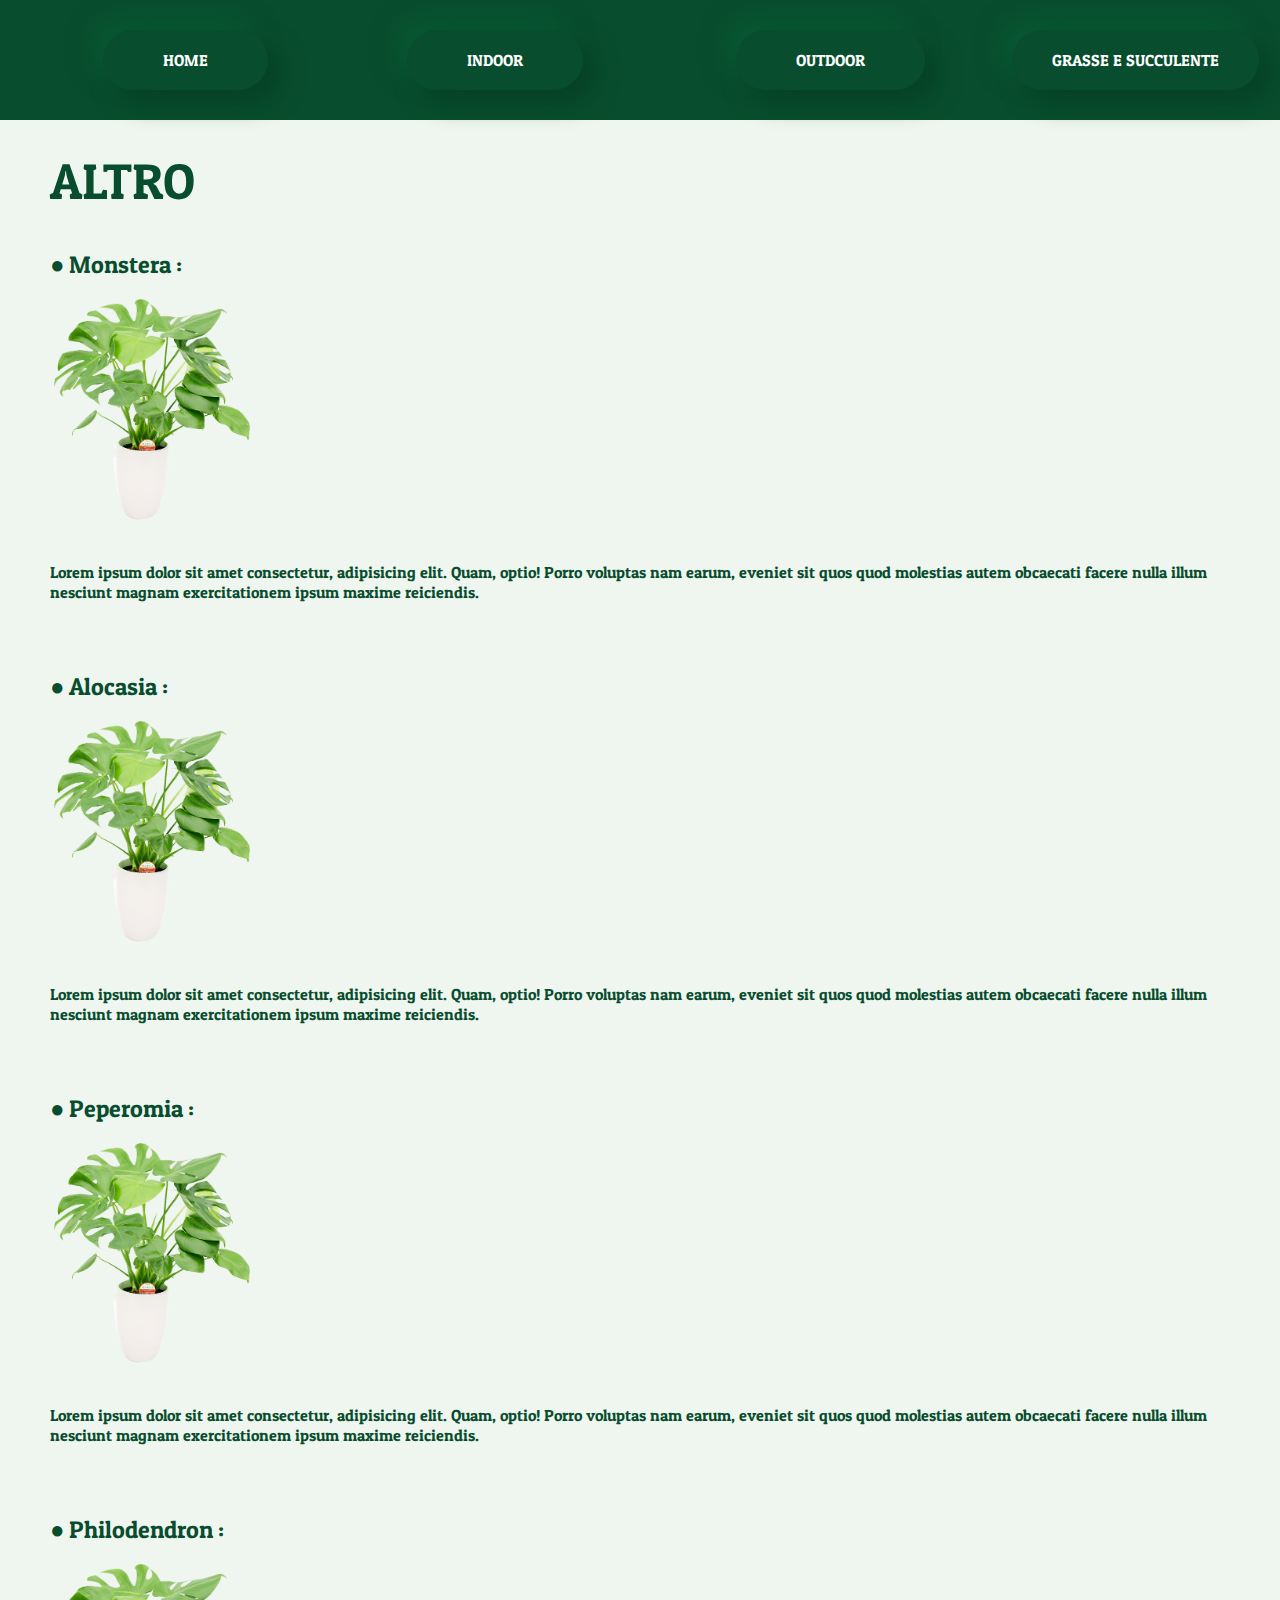
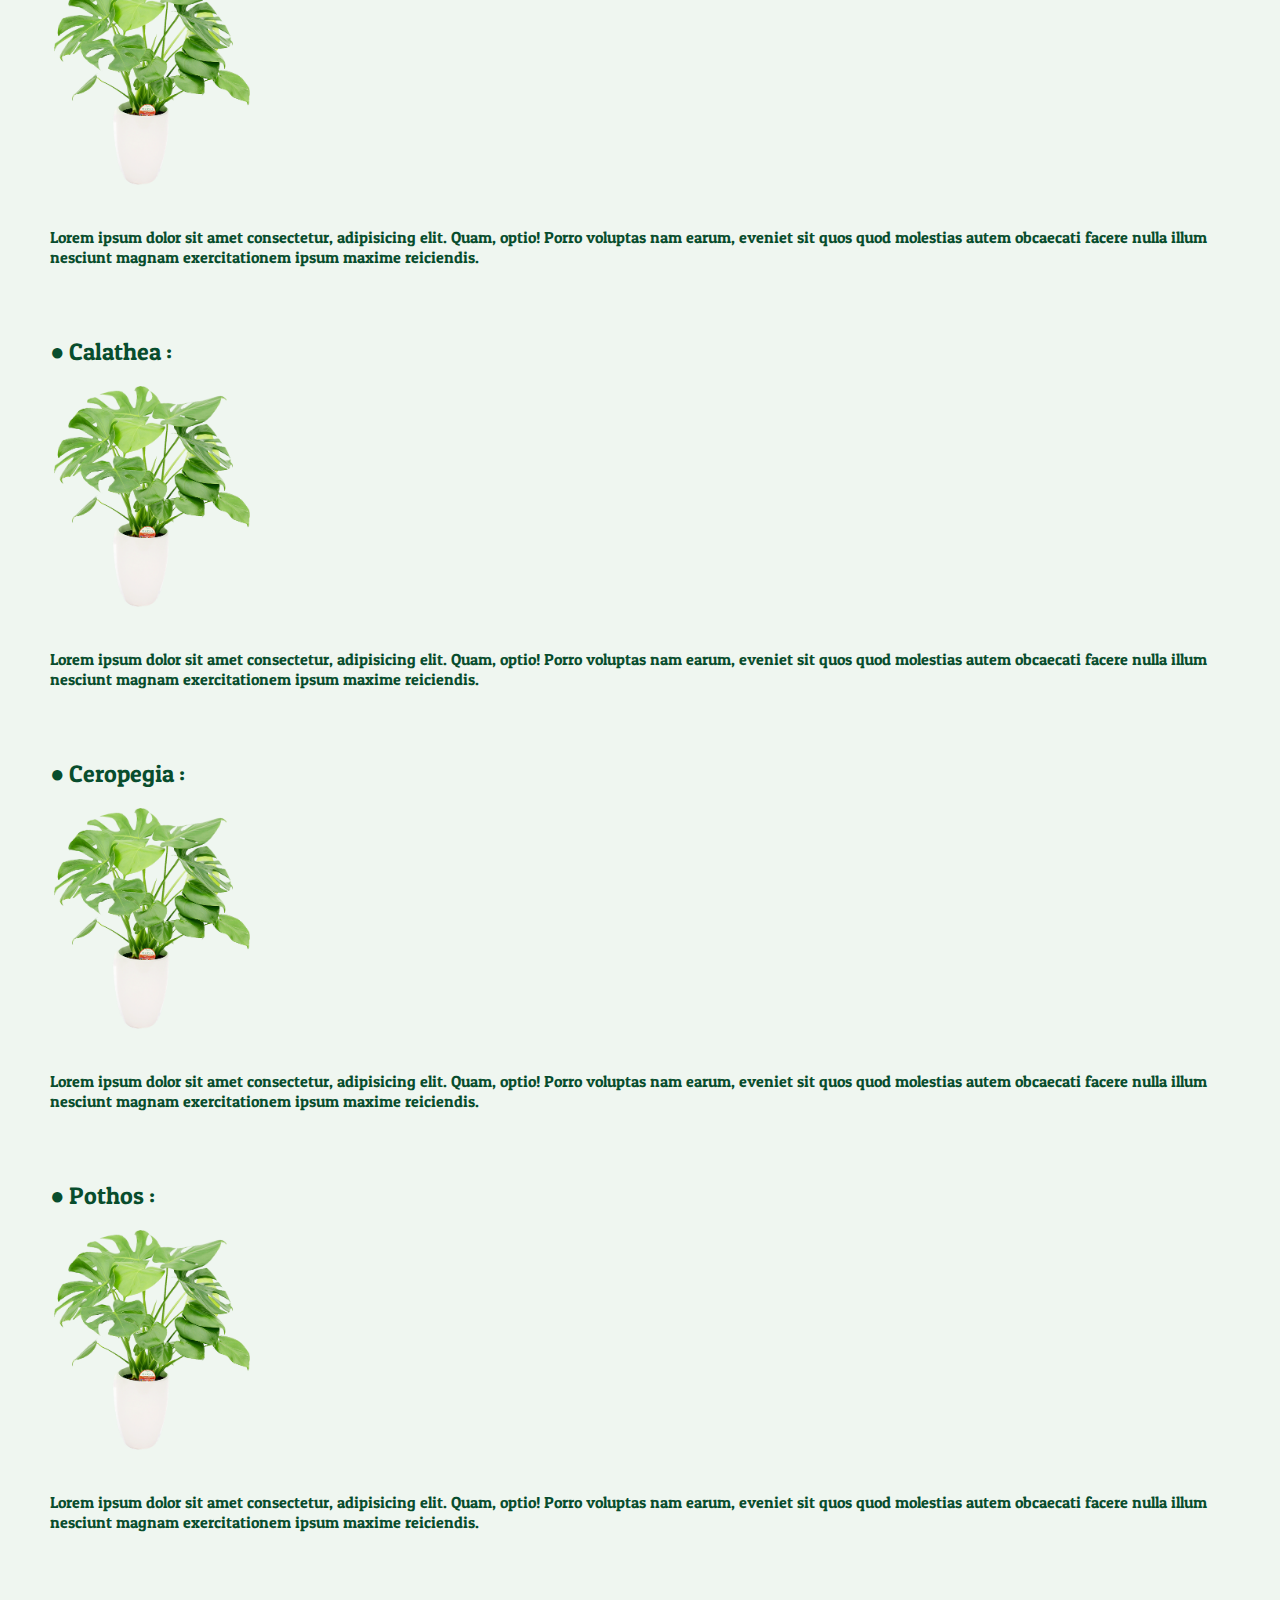
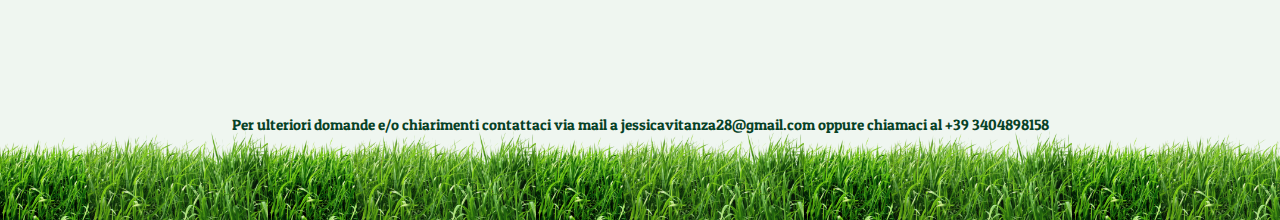
==== altro.html @ 45621859 "css - other pages" ====
<!DOCTYPE html>
<html lang="en">
<head>
    <meta charset="UTF-8">
    <meta http-equiv="X-UA-Compatible" content="IE=edge">
    <meta name="viewport" content="width=device-width, initial-scale=1.0">
    <title>Black Thumb - Altro</title>
    <link rel="stylesheet" href="./style-indoor.css">
    <style>
    @import url('https://fonts.googleapis.com/css2?family=Patua+One&display=swap');
    </style>
</head>

<body>
    
    <div class="container">

        <div class="header">
        <a class="indoor" href="./index.html">HOME</a>
        <a class="outdoor" href="./indoor.html">INDOOR</a>
        <a class="orto" href="./outdoor.html">OUTDOOR</a>
        <a class="altro" href="./terrarium.html">GRASSE E SUCCULENTE</a>
        </div>

<p class="title">ALTRO</p>     


<ul class="plants-container">
   <ul class="name">● Monstera : <br> <img class="img" src="./assets/monstera.png" alt=""> <p class="description">Lorem ipsum dolor sit amet consectetur, adipisicing elit. Quam, optio! Porro voluptas nam earum, eveniet sit quos quod molestias autem obcaecati facere nulla illum nesciunt magnam exercitationem ipsum maxime reiciendis. </p></ul>
   <ul class="name">● Alocasia : <br> <img class="img" src="./assets/monstera.png" alt=""><p class="description">Lorem ipsum dolor sit amet consectetur, adipisicing elit. Quam, optio! Porro voluptas nam earum, eveniet sit quos quod molestias autem obcaecati facere nulla illum nesciunt magnam exercitationem ipsum maxime reiciendis. </p></ul>
   <ul class="name">● Peperomia : <br> <img class="img" src="./assets/monstera.png" alt=""><p class="description">Lorem ipsum dolor sit amet consectetur, adipisicing elit. Quam, optio! Porro voluptas nam earum, eveniet sit quos quod molestias autem obcaecati facere nulla illum nesciunt magnam exercitationem ipsum maxime reiciendis. </p></ul>
   <ul class="name">● Philodendron : <br> <img class="img" src="./assets/monstera.png" alt=""><p class="description">Lorem ipsum dolor sit amet consectetur, adipisicing elit. Quam, optio! Porro voluptas nam earum, eveniet sit quos quod molestias autem obcaecati facere nulla illum nesciunt magnam exercitationem ipsum maxime reiciendis. </p></ul>
   <ul class="name">● Calathea : <br> <img class="img" src="./assets/monstera.png" alt=""><p class="description">Lorem ipsum dolor sit amet consectetur, adipisicing elit. Quam, optio! Porro voluptas nam earum, eveniet sit quos quod molestias autem obcaecati facere nulla illum nesciunt magnam exercitationem ipsum maxime reiciendis. </p></ul>
   <ul class="name">● Ceropegia : <br> <img class="img" src="./assets/monstera.png" alt=""><p class="description">Lorem ipsum dolor sit amet consectetur, adipisicing elit. Quam, optio! Porro voluptas nam earum, eveniet sit quos quod molestias autem obcaecati facere nulla illum nesciunt magnam exercitationem ipsum maxime reiciendis. </p></ul>
   <ul class="name">● Pothos : <br> <img class="img" src="./assets/monstera.png" alt=""><p class="description">Lorem ipsum dolor sit amet consectetur, adipisicing elit. Quam, optio! Porro voluptas nam earum, eveniet sit quos quod molestias autem obcaecati facere nulla illum nesciunt magnam exercitationem ipsum maxime reiciendis. </p></ul>
</ul>

<div class="footer"><p class="text-footer">Per ulteriori domande e/o chiarimenti contattaci via mail a jessicavitanza28@gmail.com oppure chiamaci al +39 3404898158</p></div>

</div>

</body>

</html>
---- style-indoor.css ----
html,
body {
    margin: 0px;
    padding: 0px;
    width: 100%;
    height: 100%;
    background-color: rgb(239, 246, 240);
    font-family: 'Patua One', cursive;
}

.container {
    display: grid;
    grid-template-columns: 1fr;
    grid-template-rows: 1fr 800px 1000px 200px;
    grid-template-areas:
        "header"
        "title"
        "text"
        "footer";
}


.header {
    grid-area: header;
    grid-row-start: 1;
    grid-row-end: 2;
    background-color: #084d2d;
    width: 100%;
    height: 80px;
    position: fixed;
    text-align: center;
    padding-top: 20px;
    padding-bottom: 20px;
    display: grid;
    grid-template-columns: 1fr 1fr 1fr 1fr;
    grid-template-rows: 1fr;
    align-items: center;
    justify-items: center;
    z-index: 10;
    justify-content: space-around;
}


.indoor:hover{
    background-color: #084d2d;
    box-shadow: 0 4px #daddd9;
    transform: translateY(6px);
}

.indoor:active{
    background-color: #daddd9;
    color: #074126;
}

.indoor {
    color: white;
    text-decoration: none;
    padding: 20px 60px;
    margin-left: 50px;
    -webkit-border-radius: 50px;
    border-radius: 50px;
    background: #084d2d;
    -webkit-box-shadow: 12px 12px 24px #074126, -12px -12px 24px #095934;
    box-shadow: 12px 12px 24px #074126, -12px -12px 24px #095934;
}


.outdoor:hover{
    background-color: #084d2d;
    box-shadow: 0 4px #daddd9;
    transform: translateY(6px);
}
.outdoor:active{
    background-color: #daddd9;
    color: #074126;
}

.outdoor {
    color: white;
    padding: 20px 60px;
    text-decoration: none;
    margin-left: 50px;
    margin-right: 20px;
    -webkit-border-radius: 50px;
    border-radius: 50px;
    background: #084d2d;
    -webkit-box-shadow: 12px 12px 24px #074126, -12px -12px 24px #095934;
    box-shadow: 12px 12px 24px #074126, -12px -12px 24px #095934;
}


.orto:hover{
    background-color: #084d2d;
    box-shadow: 0 4px #daddd9;
    transform: translateY(6px);
}
.orto:active{
    background-color: #daddd9;
    color: #074126;
}

.orto {
    color: white;
    padding: 20px 60px;
    text-decoration: none;
    margin-left: 60px;
    -webkit-border-radius: 50px;
    border-radius: 50px;
    background: #084d2d;
    -webkit-box-shadow: 12px 12px 24px #074126, -12px -12px 24px #095934;
    box-shadow: 12px 12px 24px #074126, -12px -12px 24px #095934;
}

.altro:hover{
    background-color: #084d2d;
    box-shadow: 0 4px #daddd9;
    transform: translateY(6px);
}
.altro:active{
    background-color:#daddd9;
    color: #074126;
}

.altro {
    color: white;
    padding: 20px 40px;
    text-decoration: none;
    margin-left: 30px;
    -webkit-border-radius: 50px;
    border-radius: 50px;
    background: #084d2d;
    -webkit-box-shadow: 12px 12px 24px #074126, -12px -12px 24px #095934;
    box-shadow: 12px 12px 24px #074126, -12px -12px 24px #095934;
}

.title{
    grid-area: title;
    grid-row-start: 2;
    grid-row-end: 3;
    margin-left: 50px;
    font-size: 50px;
    color: #084d2d;
    margin-top: 150px;
}


  .plants-container{
    margin-top: -550px;
    margin-left: -30px;
    margin-right: 30px;
    margin-bottom: 100px;
      grid-area: text;
      grid-row-start: 3 ;
      grid-row-end: 4 ;
  }

  .img{
      width: 200px;
      text-align: left;
      margin-bottom: 20px;
      margin-top: 20px;
  }

  .name{
    font-size: x-large;
    color: #084d2d; 
    margin-bottom: 70px;
  }

  .description{
      font-size: medium;
  }

  .footer {
      grid-area: footer;
    height: 120px;
    margin-top: 1500px;
    background-image: url("./assets/prato.png");
    background-size: contain;
}

.text-footer {
    font-size: 15px;
    color: #074126;
    padding-bottom: 50px;
    text-align: center;
}
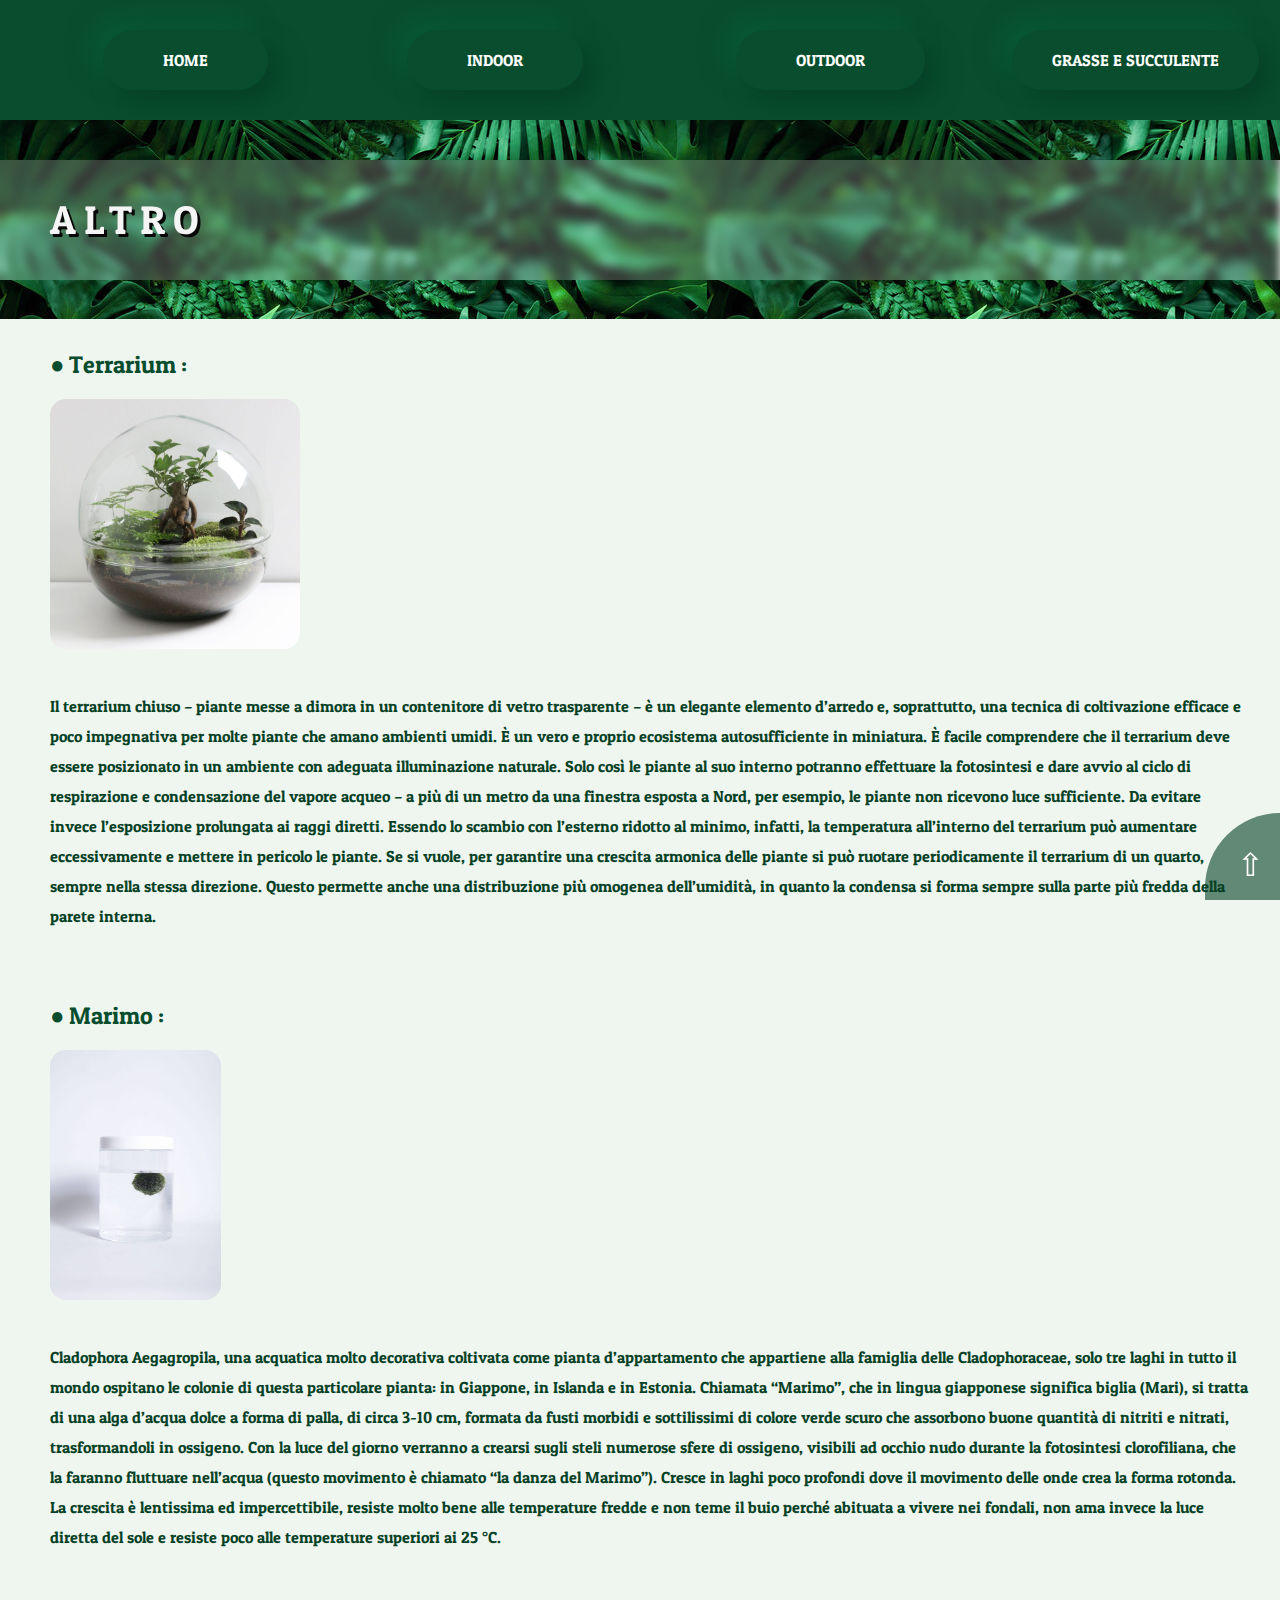
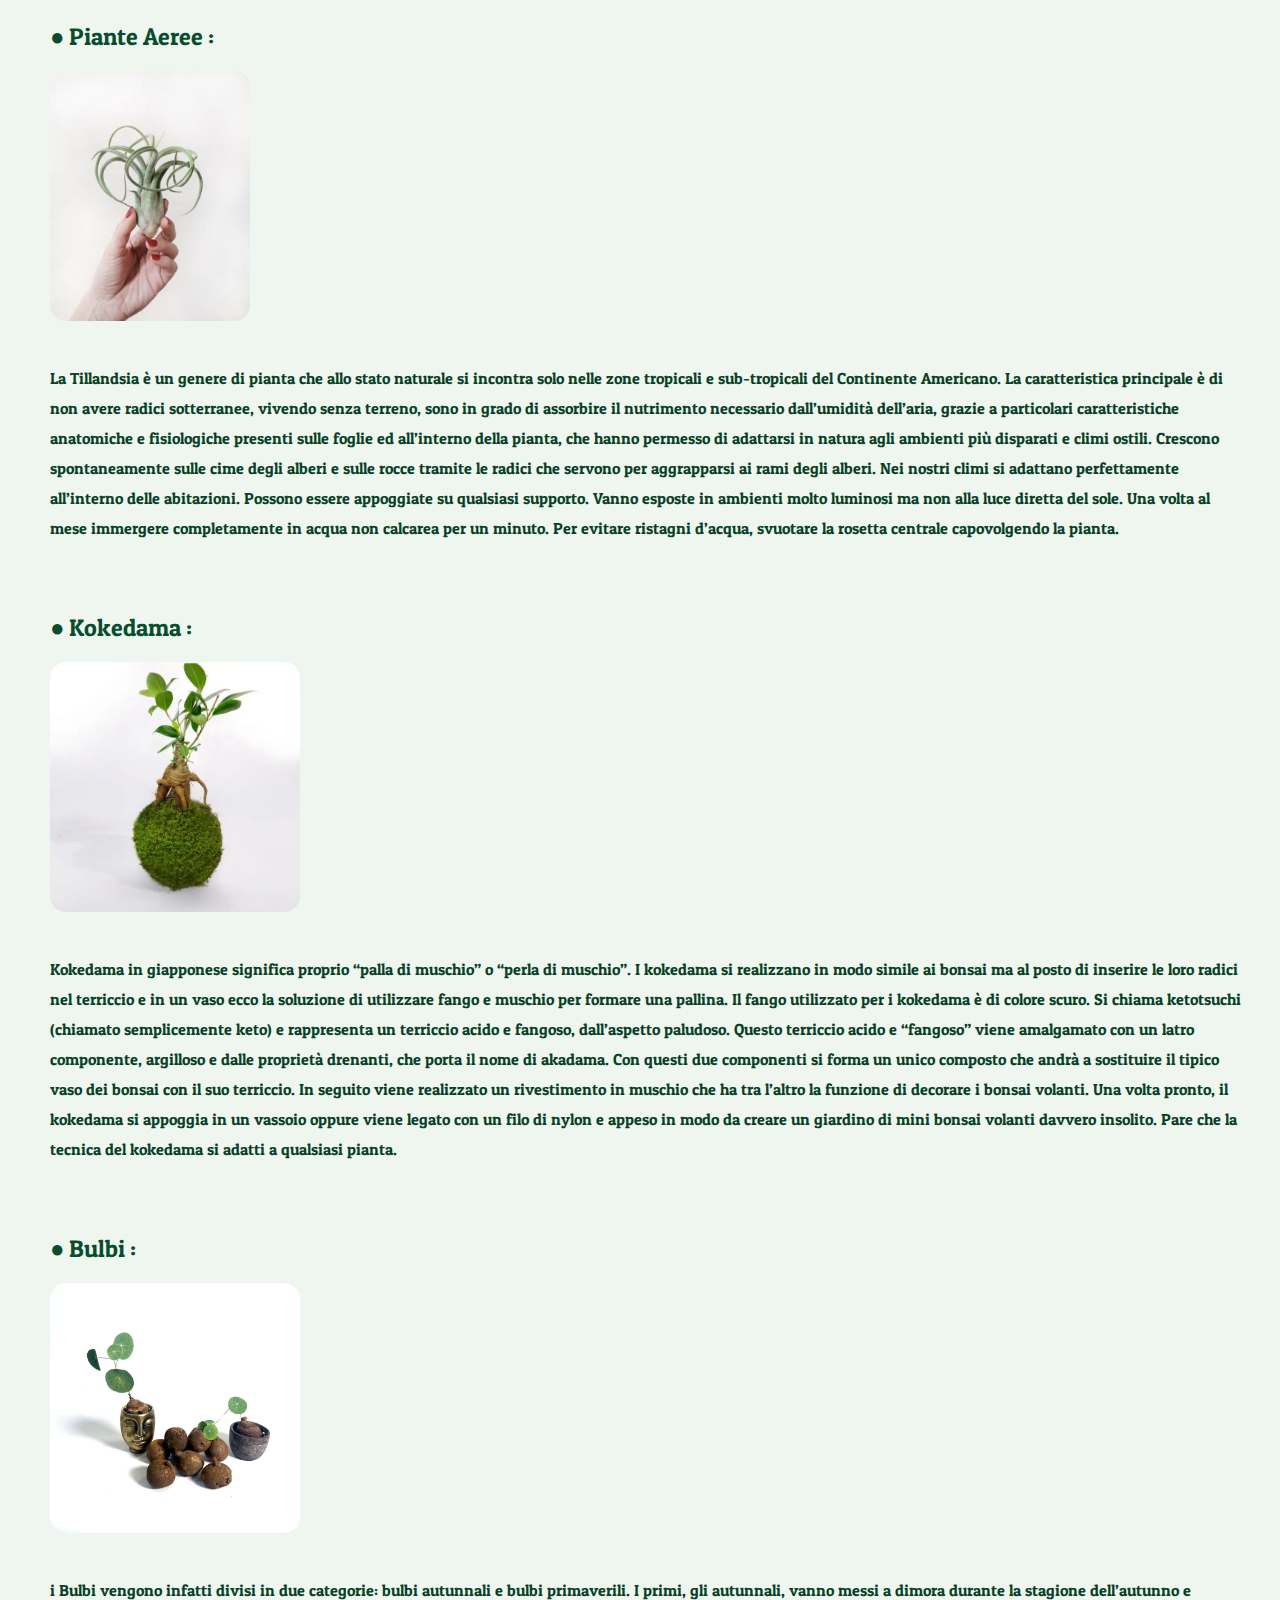
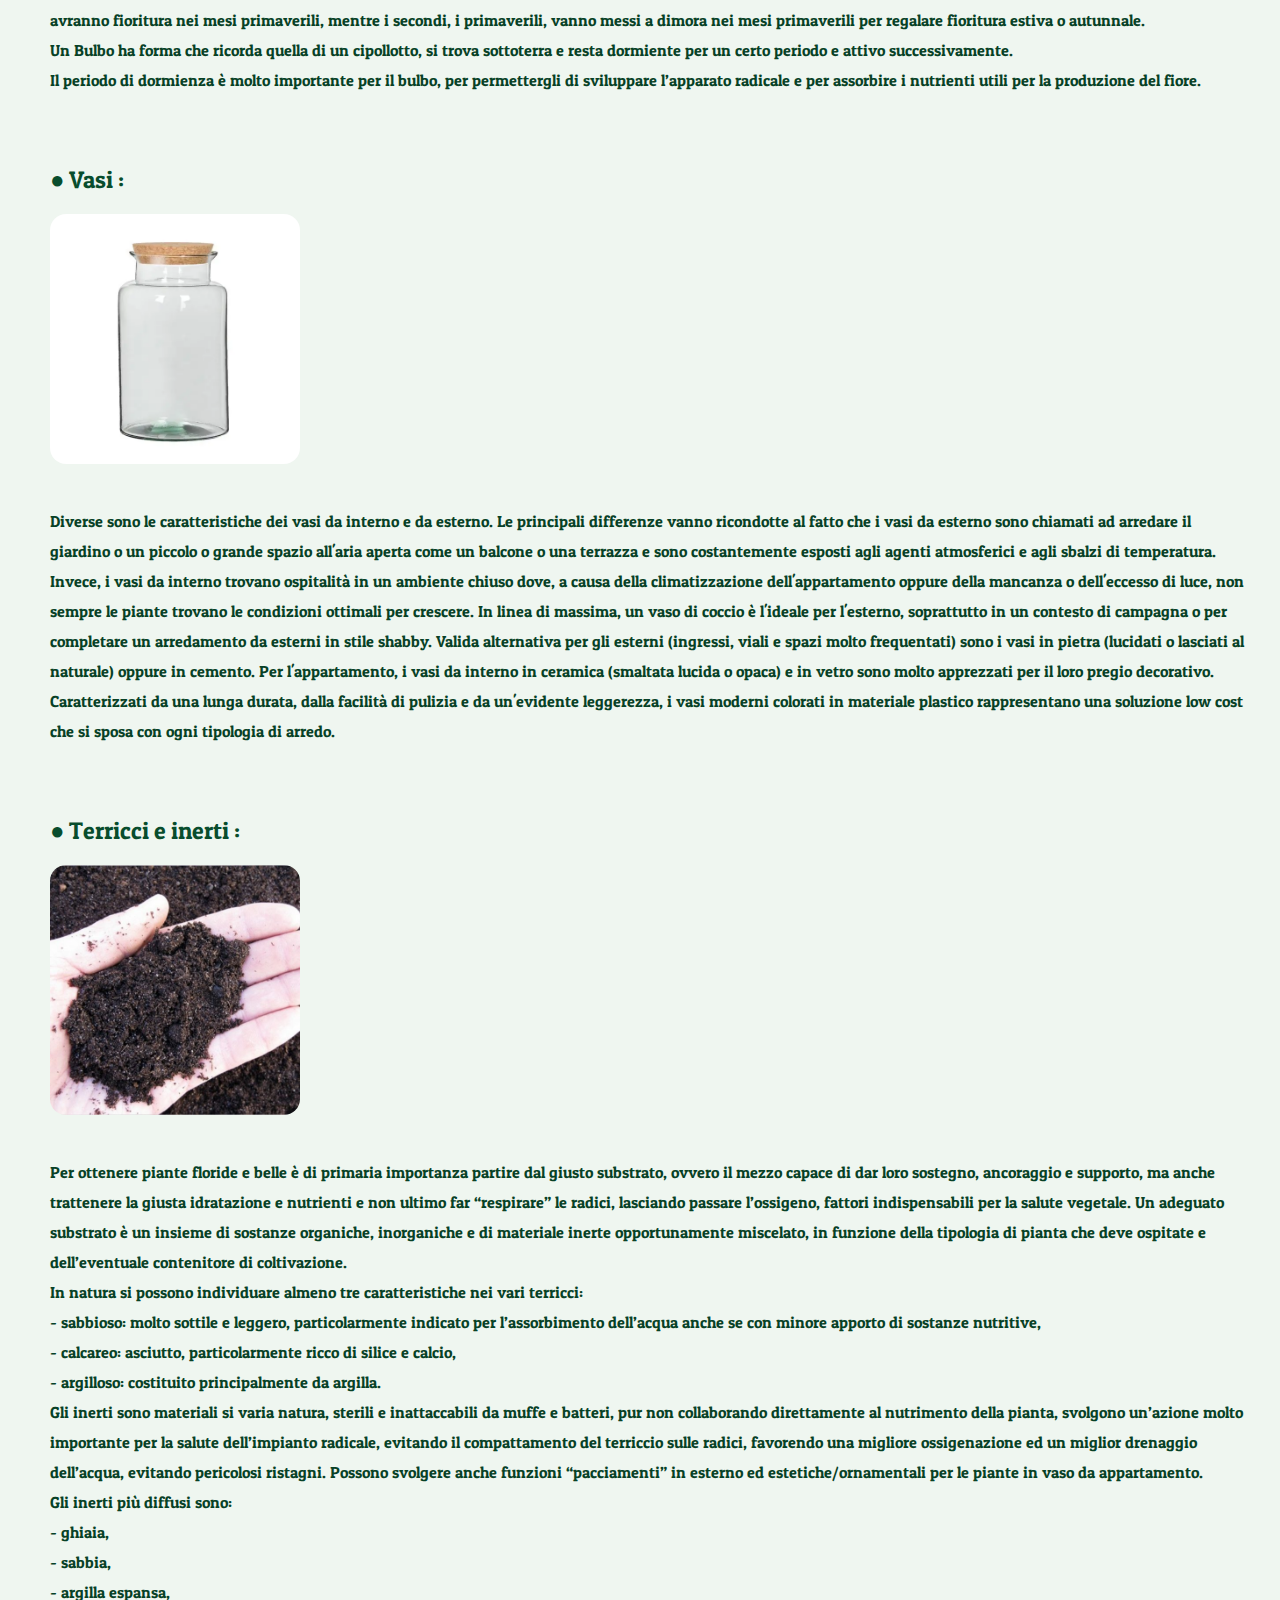
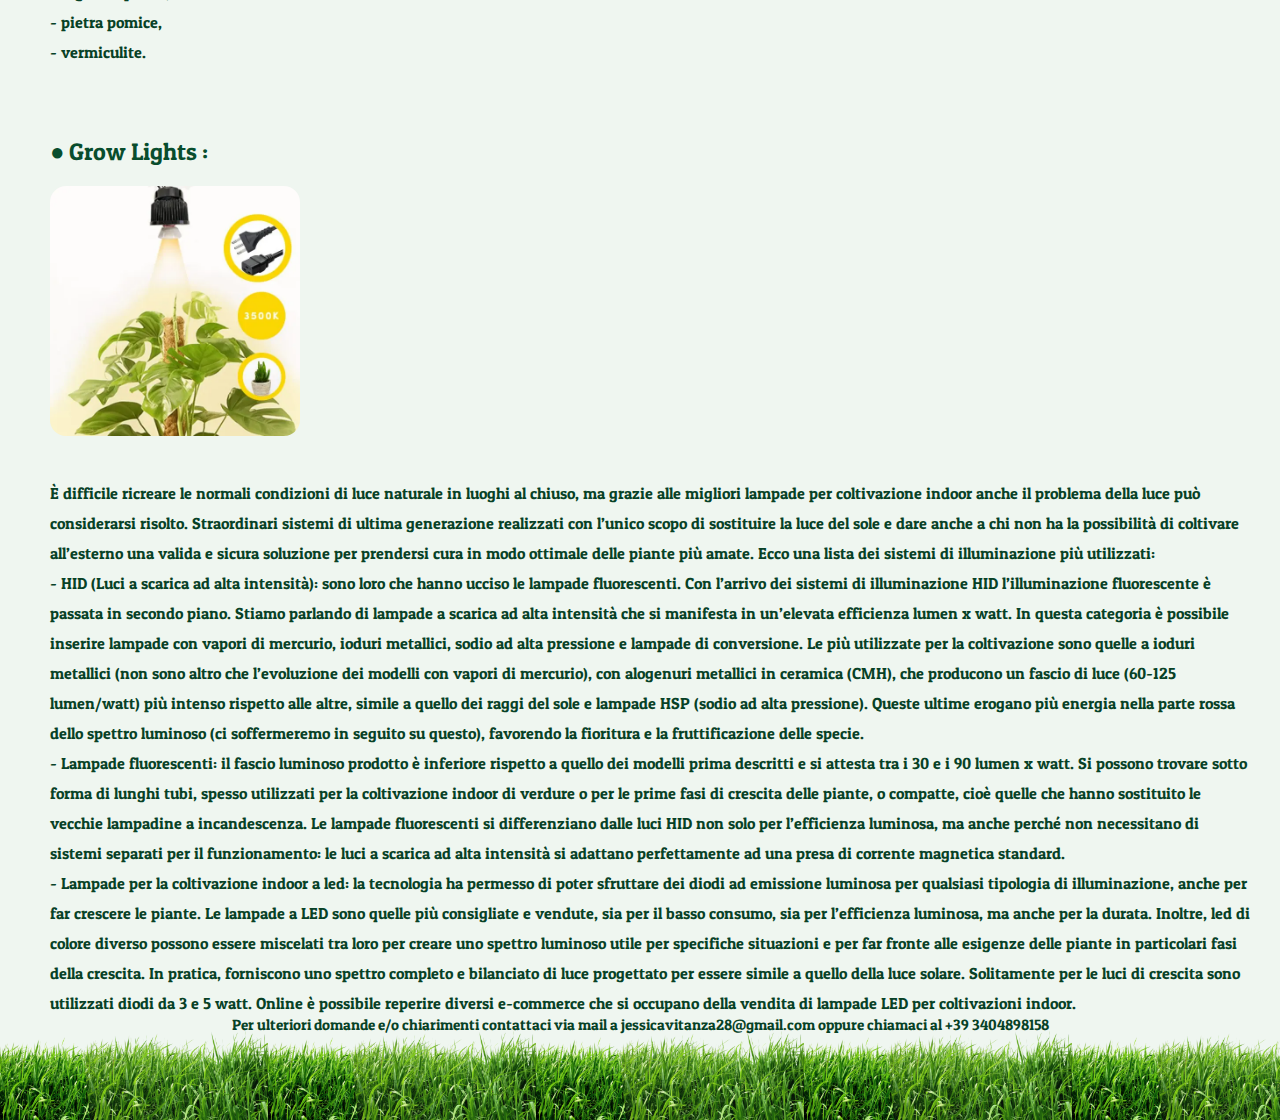
==== commit 34c37d00: "css & htm other" ====
--- a/altro.html
+++ b/altro.html
@@ -19,26 +19,65 @@
         <a class="indoor" href="./index.html">HOME</a>
         <a class="outdoor" href="./indoor.html">INDOOR</a>
         <a class="orto" href="./outdoor.html">OUTDOOR</a>
-        <a class="altro" href="./terrarium.html">GRASSE E SUCCULENTE</a>
+        <a class="altro" href="./succulents.html">GRASSE E SUCCULENTE</a>
         </div>
-
+        <div class="img-title"></div>
 <p class="title">ALTRO</p>     
 
 
 <ul class="plants-container">
-   <ul class="name">● Monstera : <br> <img class="img" src="./assets/monstera.png" alt=""> <p class="description">Lorem ipsum dolor sit amet consectetur, adipisicing elit. Quam, optio! Porro voluptas nam earum, eveniet sit quos quod molestias autem obcaecati facere nulla illum nesciunt magnam exercitationem ipsum maxime reiciendis. </p></ul>
-   <ul class="name">● Alocasia : <br> <img class="img" src="./assets/monstera.png" alt=""><p class="description">Lorem ipsum dolor sit amet consectetur, adipisicing elit. Quam, optio! Porro voluptas nam earum, eveniet sit quos quod molestias autem obcaecati facere nulla illum nesciunt magnam exercitationem ipsum maxime reiciendis. </p></ul>
-   <ul class="name">● Peperomia : <br> <img class="img" src="./assets/monstera.png" alt=""><p class="description">Lorem ipsum dolor sit amet consectetur, adipisicing elit. Quam, optio! Porro voluptas nam earum, eveniet sit quos quod molestias autem obcaecati facere nulla illum nesciunt magnam exercitationem ipsum maxime reiciendis. </p></ul>
-   <ul class="name">● Philodendron : <br> <img class="img" src="./assets/monstera.png" alt=""><p class="description">Lorem ipsum dolor sit amet consectetur, adipisicing elit. Quam, optio! Porro voluptas nam earum, eveniet sit quos quod molestias autem obcaecati facere nulla illum nesciunt magnam exercitationem ipsum maxime reiciendis. </p></ul>
-   <ul class="name">● Calathea : <br> <img class="img" src="./assets/monstera.png" alt=""><p class="description">Lorem ipsum dolor sit amet consectetur, adipisicing elit. Quam, optio! Porro voluptas nam earum, eveniet sit quos quod molestias autem obcaecati facere nulla illum nesciunt magnam exercitationem ipsum maxime reiciendis. </p></ul>
-   <ul class="name">● Ceropegia : <br> <img class="img" src="./assets/monstera.png" alt=""><p class="description">Lorem ipsum dolor sit amet consectetur, adipisicing elit. Quam, optio! Porro voluptas nam earum, eveniet sit quos quod molestias autem obcaecati facere nulla illum nesciunt magnam exercitationem ipsum maxime reiciendis. </p></ul>
-   <ul class="name">● Pothos : <br> <img class="img" src="./assets/monstera.png" alt=""><p class="description">Lorem ipsum dolor sit amet consectetur, adipisicing elit. Quam, optio! Porro voluptas nam earum, eveniet sit quos quod molestias autem obcaecati facere nulla illum nesciunt magnam exercitationem ipsum maxime reiciendis. </p></ul>
+   <ul class="name">● Terrarium : <br> <img class="img" src="./assets/terrarium1.png" alt=""> <p class="description">Il terrarium chiuso – piante messe a dimora in un contenitore di vetro trasparente – è un elegante elemento d’arredo e, soprattutto, una tecnica di coltivazione efficace e poco impegnativa per molte piante che amano ambienti umidi. È un vero e proprio ecosistema autosufficiente in miniatura. È facile comprendere che il terrarium deve essere posizionato in un ambiente con adeguata illuminazione naturale. Solo così le piante al suo interno potranno effettuare la fotosintesi e dare avvio al ciclo di respirazione e condensazione del vapore acqueo – a più di un metro da una finestra esposta a Nord, per esempio, le piante non ricevono luce sufficiente.
+
+    Da evitare invece l’esposizione prolungata ai raggi diretti. Essendo lo scambio con l’esterno ridotto al minimo, infatti, la temperatura all’interno del terrarium può aumentare eccessivamente e mettere in pericolo le piante.
+    
+    Se si vuole, per garantire una crescita armonica delle piante si può ruotare periodicamente il terrarium di un quarto, sempre nella stessa direzione. Questo permette anche una distribuzione più omogenea dell’umidità, in quanto la condensa si forma sempre sulla parte più fredda della parete interna.</p></ul>
+   <ul class="name">● Marimo : <br> <img class="img" src="./assets/marimo.png" alt=""><p class="description">Cladophora Aegagropila, una acquatica molto decorativa coltivata come pianta d’appartamento che appartiene alla famiglia delle Cladophoraceae, solo tre laghi in tutto il mondo ospitano le colonie di questa particolare pianta: in Giappone, in Islanda e in Estonia. Chiamata “Marimo”, che in lingua giapponese significa biglia (Mari), si tratta di una alga d’acqua dolce a forma di palla, di circa 3-10 cm, formata da fusti morbidi e sottilissimi di colore verde scuro che assorbono buone quantità di nitriti e nitrati, trasformandoli in ossigeno. Con la luce del giorno verranno a crearsi sugli steli numerose sfere di ossigeno, visibili ad occhio nudo durante la fotosintesi clorofiliana, che la faranno fluttuare nell’acqua (questo movimento è chiamato “la danza del Marimo”). Cresce in laghi poco profondi dove il movimento delle onde crea la forma rotonda. La crescita è lentissima ed impercettibile, resiste molto bene alle temperature fredde e non teme il buio perché abituata a vivere nei fondali, non ama invece la luce diretta del sole e resiste poco alle temperature superiori ai 25 °C. </p></ul>
+   <ul class="name">● Piante Aeree : <br> <img class="img" src="./assets/TillandsiaCaputMedusae-1.png" alt=""><p class="description">La Tillandsia è un genere di pianta che allo stato naturale si incontra solo nelle zone tropicali e sub-tropicali del Continente Americano. La caratteristica principale è di non avere radici sotterranee, vivendo senza terreno, sono in grado di assorbire il nutrimento necessario dall’umidità dell’aria, grazie a particolari caratteristiche anatomiche e fisiologiche presenti sulle foglie ed all’interno della pianta, che hanno permesso di adattarsi in natura agli ambienti più disparati e climi ostili. Crescono spontaneamente sulle cime degli alberi e sulle rocce tramite le radici che servono per aggrapparsi ai rami degli alberi. Nei nostri climi si adattano perfettamente all’interno delle abitazioni. Possono essere appoggiate su qualsiasi supporto. Vanno esposte in ambienti molto luminosi ma non alla luce diretta del sole. Una volta al mese immergere completamente in acqua non calcarea per un minuto. Per evitare ristagni d’acqua, svuotare la rosetta centrale capovolgendo la pianta.</p></ul>
+   <ul class="name">● Kokedama : <br> <img class="img" src="./assets/kokedama1.png" alt=""><p class="description">Kokedama in giapponese significa proprio “palla di muschio” o “perla di muschio”.
+
+    I kokedama si realizzano in modo simile ai bonsai ma al posto di inserire le loro radici nel terriccio e in un vaso ecco la soluzione di utilizzare fango e muschio per formare una pallina. Il fango utilizzato per i kokedama è di colore scuro. Si chiama ketotsuchi (chiamato semplicemente keto) e rappresenta un terriccio acido e fangoso, dall’aspetto paludoso.
+    
+    Questo terriccio acido e “fangoso” viene amalgamato con un latro componente, argilloso e dalle proprietà drenanti, che porta il nome di akadama. Con questi due componenti si forma un unico composto che andrà a sostituire il tipico vaso dei bonsai con il suo terriccio. In seguito viene realizzato un rivestimento in muschio che ha tra l’altro la funzione di decorare i bonsai volanti.
+    
+    Una volta pronto, il kokedama si appoggia in un vassoio oppure viene legato con un filo di nylon e appeso in modo da creare un giardino di mini bonsai volanti davvero insolito. Pare che la tecnica del kokedama si adatti a qualsiasi pianta.</p></ul>
+   <ul class="name">● Bulbi : <br> <img class="img" src="./assets/bulbi.png" alt=""><p class="description">i Bulbi vengono infatti divisi in due categorie: bulbi autunnali e bulbi primaverili.
+
+    I primi, gli autunnali, vanno messi a dimora durante la stagione dell’autunno e avranno fioritura nei mesi primaverili, mentre i secondi, i primaverili, vanno messi a dimora nei mesi primaverili per regalare fioritura estiva o autunnale.
+    
+   <br> Un Bulbo ha forma che ricorda quella di un cipollotto, si trova sottoterra e resta dormiente per un certo periodo e attivo successivamente. <br> Il periodo di dormienza è molto importante per il bulbo, per permettergli di sviluppare l’apparato radicale e per assorbire i nutrienti utili per la produzione del fiore.
+    
+     </p></ul>
+   <ul class="name">● Vasi : <br> <img class="img" src="./assets/vaso-terrarium.png" alt=""><p class="description">Diverse sono le caratteristiche dei vasi da interno e da esterno. Le principali differenze vanno ricondotte al fatto che i vasi da esterno sono chiamati ad arredare il giardino o un piccolo o grande spazio all'aria aperta come un balcone o una terrazza e sono costantemente esposti agli agenti atmosferici e agli sbalzi di temperatura. Invece, i vasi da interno trovano ospitalità in un ambiente chiuso dove, a causa della climatizzazione dell'appartamento oppure della mancanza o dell'eccesso di luce, non sempre le piante trovano le condizioni ottimali per crescere.
+
+    In linea di massima, un vaso di coccio è l'ideale per l'esterno, soprattutto in un contesto di campagna o per completare un arredamento da esterni in stile shabby. Valida alternativa per gli esterni (ingressi, viali e spazi molto frequentati) sono i vasi in pietra (lucidati o lasciati al naturale) oppure in cemento. Per l'appartamento, i vasi da interno in ceramica (smaltata lucida o opaca) e in vetro sono molto apprezzati per il loro pregio decorativo. Caratterizzati da una lunga durata, dalla facilità di pulizia e da un'evidente leggerezza, i vasi moderni colorati in materiale plastico rappresentano una soluzione low cost che si sposa con ogni tipologia di arredo.</p></ul>
+   <ul class="name">● Terricci e inerti : <br> <img class="img" src="./assets/terra.png" alt=""><p class="description">Per ottenere piante floride e belle è di primaria importanza partire dal giusto substrato, ovvero il mezzo capace di dar loro sostegno, ancoraggio e supporto, ma anche trattenere la giusta idratazione e nutrienti e non ultimo far “respirare” le radici, lasciando passare l’ossigeno, fattori indispensabili per la salute vegetale.
+
+    Un adeguato substrato è un insieme di sostanze organiche, inorganiche e di materiale inerte opportunamente miscelato, in funzione della tipologia di pianta che deve ospitate e dell’eventuale contenitore di coltivazione. <br> In natura si possono individuare almeno tre caratteristiche nei vari terricci:
+<br>
+    - sabbioso: molto sottile e leggero, particolarmente indicato per l’assorbimento dell’acqua anche se con minore apporto di sostanze nutritive,
+  <br>  - calcareo: asciutto, particolarmente ricco di silice e calcio,
+  <br>  - argilloso: costituito principalmente da argilla.
+<br> Gli inerti sono materiali si varia natura, sterili e inattaccabili da muffe e batteri, pur non collaborando direttamente al nutrimento della pianta, svolgono un’azione molto importante per la salute dell’impianto radicale, evitando il compattamento del terriccio sulle radici, favorendo una migliore ossigenazione ed un miglior drenaggio dell’acqua, evitando pericolosi ristagni. Possono svolgere anche funzioni “pacciamenti” in esterno ed estetiche/ornamentali per le piante in vaso da appartamento.
+<br>
+Gli inerti più diffusi sono: 
+<br> - ghiaia, 
+<br> - sabbia, 
+<br> - argilla espansa, 
+<br> - pietra pomice, 
+<br> - vermiculite.</p></ul>
+   <ul class="name">● Grow Lights : <br> <img class="img" src="./assets/growlight.png" alt=""><p class="description">È difficile ricreare le normali condizioni di luce naturale in luoghi al chiuso, ma grazie alle migliori lampade per coltivazione indoor anche il problema della luce può considerarsi risolto. Straordinari sistemi di ultima generazione realizzati con l’unico scopo di sostituire la luce del sole e dare anche a chi non ha la possibilità di coltivare all’esterno una valida e sicura soluzione per prendersi cura in modo ottimale delle piante più amate.
+    Ecco una lista dei sistemi di illuminazione più utilizzati: <br>
+
+    - HID (Luci a scarica ad alta intensità): sono loro che hanno ucciso le lampade fluorescenti. Con l’arrivo dei sistemi di illuminazione HID l’illuminazione fluorescente è passata in secondo piano. Stiamo parlando di lampade a scarica ad alta intensità che si manifesta in un’elevata efficienza lumen x watt. In questa categoria è possibile inserire lampade con vapori di mercurio, ioduri metallici, sodio ad alta pressione e lampade di conversione. Le più utilizzate per la coltivazione sono quelle a ioduri metallici (non sono altro che l’evoluzione dei modelli con vapori di mercurio), con alogenuri metallici in ceramica (CMH), che producono un fascio di luce (60-125 lumen/watt) più intenso rispetto alle altre, simile a quello dei raggi del sole e lampade HSP (sodio ad alta pressione). Queste ultime erogano più energia nella parte rossa dello spettro luminoso (ci soffermeremo in seguito su questo), favorendo la fioritura e la fruttificazione delle specie.
+    <br> - Lampade fluorescenti: il fascio luminoso prodotto è inferiore rispetto a quello dei modelli prima descritti e si attesta tra i 30 e i 90 lumen x watt. Si possono trovare sotto forma di lunghi tubi, spesso utilizzati per la coltivazione indoor di verdure o per le prime fasi di crescita delle piante, o compatte, cioè quelle che hanno sostituito le vecchie lampadine a incandescenza. Le lampade fluorescenti si differenziano dalle luci HID non solo per l’efficienza luminosa, ma anche perché non necessitano di sistemi separati per il funzionamento: le luci a scarica ad alta intensità si adattano perfettamente ad una presa di corrente magnetica standard.
+   <br> - Lampade per la coltivazione indoor a led: la tecnologia ha permesso di poter sfruttare dei diodi ad emissione luminosa per qualsiasi tipologia di illuminazione, anche per far crescere le piante. Le lampade a LED sono quelle più consigliate e vendute, sia per il basso consumo, sia per l’efficienza luminosa, ma anche per la durata. Inoltre, led di colore diverso possono essere miscelati tra loro per creare uno spettro luminoso utile per specifiche situazioni e per far fronte alle esigenze delle piante in particolari fasi della crescita. In pratica, forniscono uno spettro completo e bilanciato di luce progettato per essere simile a quello della luce solare. Solitamente per le luci di crescita sono utilizzati diodi da 3 e 5 watt. Online è possibile reperire diversi e-commerce che si occupano della vendita di lampade LED per coltivazioni indoor.
+   </p></ul>
 </ul>
 
 <div class="footer"><p class="text-footer">Per ulteriori domande e/o chiarimenti contattaci via mail a jessicavitanza28@gmail.com oppure chiamaci al +39 3404898158</p></div>
 
 </div>
-
+<a href="#" class="top">⇧</a> 
 </body>
 
 </html>--- a/style-indoor.css
+++ b/style-indoor.css
@@ -1,11 +1,12 @@
 html,
-body {
+body{
     margin: 0px;
     padding: 0px;
     width: 100%;
     height: 100%;
     background-color: rgb(239, 246, 240);
     font-family: 'Patua One', cursive;
+
 }
 
 .container {
@@ -36,15 +37,14 @@
     grid-template-rows: 1fr;
     align-items: center;
     justify-items: center;
-    z-index: 10;
+    z-index: 12;
     justify-content: space-around;
 }
 
 
 .indoor:hover{
-    background-color: #084d2d;
-    box-shadow: 0 4px #daddd9;
-    transform: translateY(6px);
+    transform: translateY(6px);
+    font-size: x-large;
 }
 
 .indoor:active{
@@ -66,9 +66,8 @@
 
 
 .outdoor:hover{
-    background-color: #084d2d;
-    box-shadow: 0 4px #daddd9;
-    transform: translateY(6px);
+    transform: translateY(6px);
+    font-size: x-large;
 }
 .outdoor:active{
     background-color: #daddd9;
@@ -90,9 +89,8 @@
 
 
 .orto:hover{
-    background-color: #084d2d;
-    box-shadow: 0 4px #daddd9;
-    transform: translateY(6px);
+    transform: translateY(6px);
+    font-size: larger;
 }
 .orto:active{
     background-color: #daddd9;
@@ -112,9 +110,8 @@
 }
 
 .altro:hover{
-    background-color: #084d2d;
-    box-shadow: 0 4px #daddd9;
-    transform: translateY(6px);
+    transform: translateY(6px);
+    font-size: x-large;
 }
 .altro:active{
     background-color:#daddd9;
@@ -134,18 +131,58 @@
 }
 
 .title{
-    grid-area: title;
+    /* grid-area: title;
     grid-row-start: 2;
     grid-row-end: 3;
     margin-left: 50px;
     font-size: 50px;
     color: #084d2d;
     margin-top: 150px;
+    text-shadow: 3px 3px rgb(201, 206, 200); */
+    grid-area: title;
+    grid-row-start: 2;
+    grid-row-end: 3;
+    color: #074126;
+    font-size: 25px;
+    text-align: center;
+    width: 100%;
+   height: 120px;
+   background: rgba(255, 255, 255, 0.2);
+   box-shadow: 0 4px 30px rgba(0, 0, 0, 0.1);
+   backdrop-filter: blur(5px);
+   -webkit-backdrop-filter: blur(5px);
+    line-height: 40px;
+    letter-spacing: 3px;
+    color: whitesmoke;
+    margin-top: 160px;
+    text-align: left;
+    padding-left: 50px;
+    display: flex;
+    align-items: center;
+    z-index: 10;
+    font-size: 40px;
+    letter-spacing: 8px;
+    border: none;
+    text-shadow: 3px 3px rgb(8, 8, 8); 
+}
+
+.img-title{
+    grid-area: title;
+    grid-row-start: 2;
+    grid-row-end: 3;
+    background-image: url("./assets/sfondofoglie.png");
+    grid-area: title;
+    grid-row-start: 2;
+    grid-row-end: 3;
+    width: 100%;
+    height: 200px;
+    z-index: 5;
+    margin-top: 119px;
 }
 
 
   .plants-container{
-    margin-top: -550px;
+    margin-top: -450px;
     margin-left: -30px;
     margin-right: 30px;
     margin-bottom: 100px;
@@ -155,10 +192,19 @@
   }
 
   .img{
-      width: 200px;
+      max-height: 250px;
+      min-height: 250px;
       text-align: left;
       margin-bottom: 20px;
       margin-top: 20px;
+      border-radius: 16px;
+      margin-right: 10px;
+  }
+
+  img:active{
+    transform: scale(2);
+    margin-left: 150px;
+    margin-top: 100px;
   }
 
   .name{
@@ -169,19 +215,57 @@
 
   .description{
       font-size: medium;
+      line-height: 30px;
+      color: #074126;
+  }
+
+  .description-succulent{
+    font-size: medium;
+    line-height: 30px;
+    color: #074126;
+    margin-left: 20px;
+    text-align: left;
   }
 
   .footer {
       grid-area: footer;
     height: 120px;
-    margin-top: 1500px;
+    margin-top: 4000px;
     background-image: url("./assets/prato.png");
     background-size: contain;
 }
 
+.footer-succulents{
+    grid-area: footer;
+    height: 120px;
+    margin-top: 750px;
+    background-image: url("./assets/prato.png");
+    background-size: contain;
+}
+
 .text-footer {
     font-size: 15px;
     color: #074126;
     padding-bottom: 50px;
     text-align: center;
-}+}
+
+.top {
+    -webkit-tap-highlight-color: var(--color-transparent);
+    position: fixed;
+    background: #0741269b;
+    color: #ffff;
+    bottom: 0px;
+    right: 0px;
+    z-index: 2;
+    padding: 2rem 1rem 1rem 2rem;
+    border-radius: 150px 0px 0px 0px;
+    cursor: pointer;
+    text-decoration: none;
+    font-size: xx-large;
+  }
+
+  .top:hover{
+    background: hsla(0, 85%, 46%, 0.822);
+    color: #ffff;
+  }